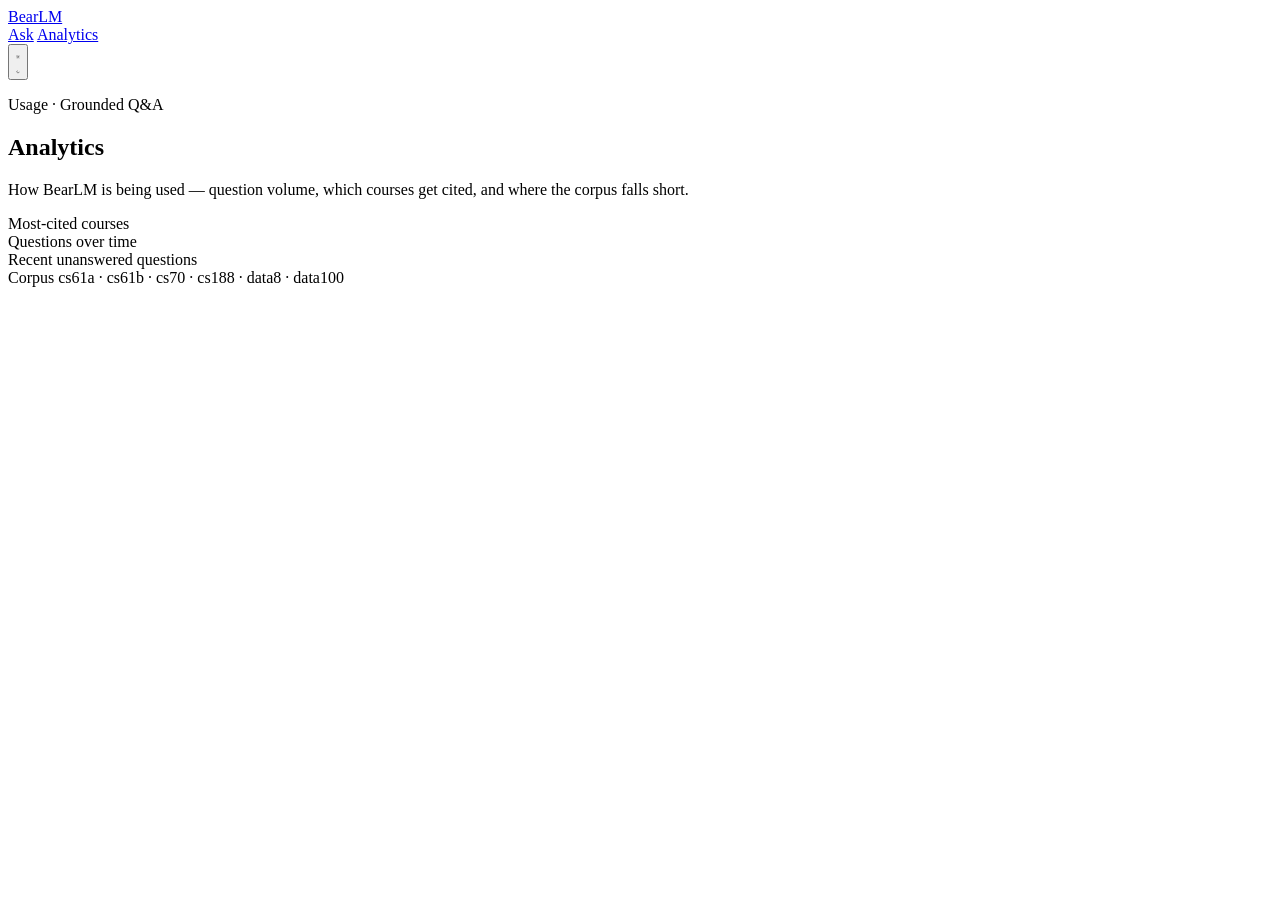
==== web/analytics.html @ bb0cfcfa "Stages 6-7: FastAPI web app (light/dark UI, LaTeX) + analytics; drop Streamlit - Replace the Streaml" ====
<!DOCTYPE html>
<html lang="en" data-theme="light">
<head>
  <meta charset="UTF-8" />
  <meta name="viewport" content="width=device-width, initial-scale=1.0" />
  <title>BearLM — Analytics</title>
  <meta name="description" content="Usage analytics for BearLM: questions over time, most-cited courses, and coverage gaps." />
  <link rel="icon" href="data:image/svg+xml,<svg xmlns='http://www.w3.org/2000/svg' viewBox='0 0 100 100'><text y='.9em' font-size='90'>🐻</text></svg>" />

  <script>
    (function () {
      try {
        var saved = localStorage.getItem('bearlm-theme');
        var prefersDark = window.matchMedia('(prefers-color-scheme: dark)').matches;
        document.documentElement.setAttribute('data-theme', saved || (prefersDark ? 'dark' : 'light'));
      } catch (e) {}
    })();
  </script>

  <link rel="preconnect" href="https://fonts.googleapis.com" />
  <link rel="preconnect" href="https://fonts.gstatic.com" crossorigin />
  <link href="https://fonts.googleapis.com/css2?family=Space+Grotesk:wght@400;500;700&family=Inter:wght@400;500;600&family=Space+Mono:wght@400;700&display=swap" rel="stylesheet" />
  <link rel="stylesheet" href="/static/styles.css" />
</head>
<body>
  <header class="topbar">
    <div class="wrap topbar-inner">
      <div class="topbar-left">
        <a class="wordmark" href="/">BearLM</a>
        <nav class="nav">
          <a href="/" class="nav-link">Ask</a>
          <a href="/analytics" class="nav-link is-active">Analytics</a>
        </nav>
      </div>
      <button class="toggle" id="themeToggle" type="button" aria-label="Toggle light and dark mode">
        <svg class="icon icon-sun" viewBox="0 0 24 24" fill="none" stroke="currentColor" stroke-width="1.6" stroke-linecap="round" stroke-linejoin="round" aria-hidden="true">
          <circle cx="12" cy="12" r="4.2"></circle>
          <path d="M12 2.5v2M12 19.5v2M4.2 4.2l1.4 1.4M18.4 18.4l1.4 1.4M2.5 12h2M19.5 12h2M4.2 19.8l1.4-1.4M18.4 5.6l1.4-1.4"></path>
        </svg>
        <svg class="icon icon-moon" viewBox="0 0 24 24" fill="none" stroke="currentColor" stroke-width="1.6" stroke-linecap="round" stroke-linejoin="round" aria-hidden="true">
          <path d="M20 14.5A8 8 0 1 1 9.5 4a6.4 6.4 0 0 0 10.5 10.5z"></path>
        </svg>
      </button>
    </div>
  </header>

  <main class="wrap analytics">
    <section class="page-head">
      <p class="kicker">Usage · Grounded Q&amp;A</p>
      <h1 class="page-title">Analytics</h1>
      <p class="subhead">How BearLM is being used — question volume, which courses get cited, and where the corpus falls short.</p>
    </section>

    <section id="tiles" class="tiles"></section>

    <section class="panel">
      <div class="card-label">Most-cited courses</div>
      <div id="courseChart" class="chart"></div>
    </section>

    <section class="panel">
      <div class="card-label">Questions over time</div>
      <div id="dayChart" class="chart"></div>
    </section>

    <section class="panel">
      <div class="card-label">Recent unanswered questions</div>
      <div id="unanswered" class="unanswered"></div>
    </section>
  </main>

  <footer class="footer wrap">
    <span class="mono">Corpus</span> <span id="corpusList">cs61a · cs61b · cs70 · cs188 · data8 · data100</span>
  </footer>

  <script src="/static/analytics.js" defer></script>
</body>
</html>
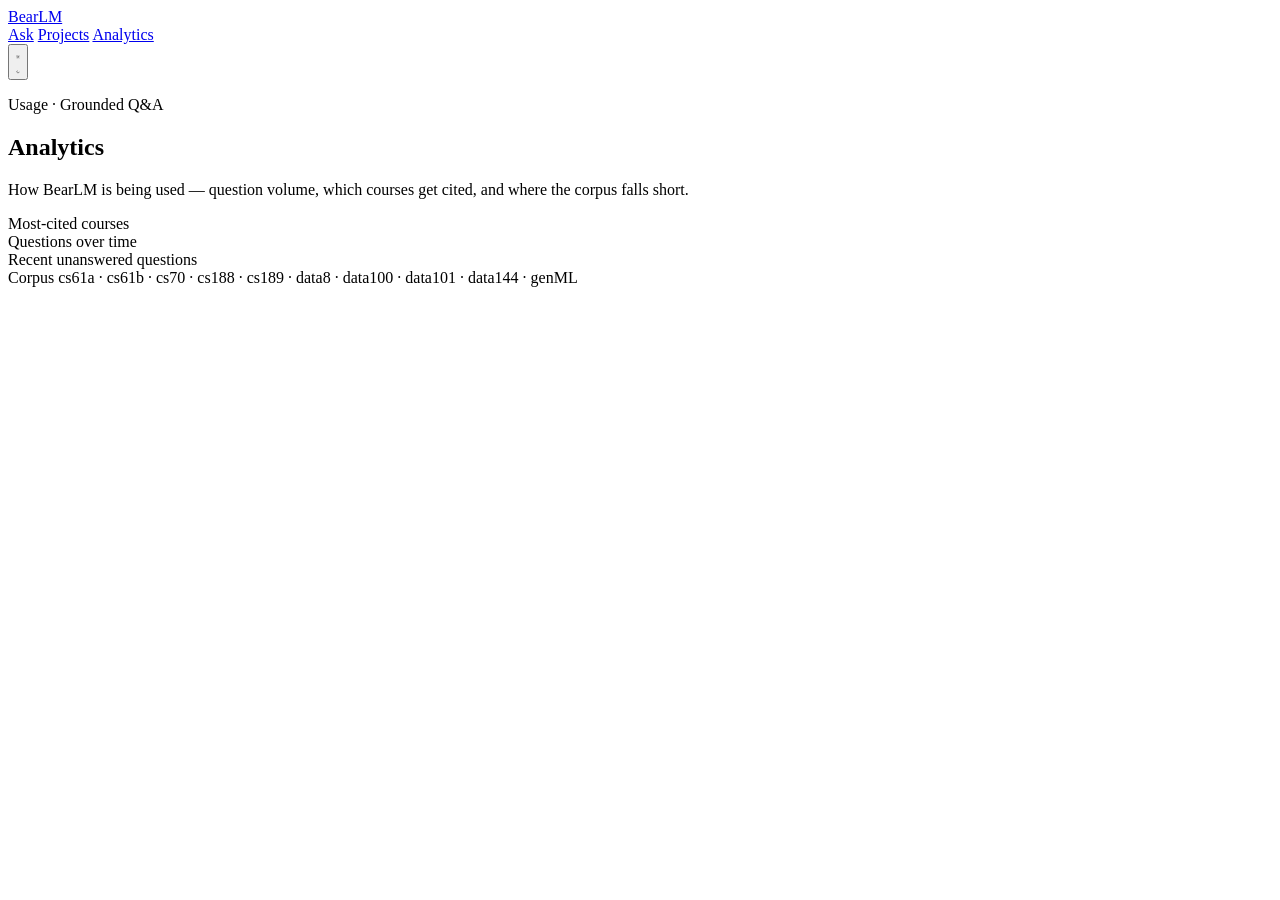
==== commit 36f3b36e: "Local analytics: SQLite logs, most-asked area, practice questions Replace the Atlas-only analytics w" ====
--- a/web/analytics.html
+++ b/web/analytics.html
@@ -29,6 +29,7 @@
         <a class="wordmark" href="/">BearLM</a>
         <nav class="nav">
           <a href="/" class="nav-link">Ask</a>
+          <a href="/projects" class="nav-link">Projects</a>
           <a href="/analytics" class="nav-link is-active">Analytics</a>
         </nav>
       </div>
@@ -53,6 +54,18 @@
 
     <section id="tiles" class="tiles"></section>
 
+    <section class="panel focus-panel" id="focusPanel" hidden>
+      <div class="card-label">Needs the most help</div>
+      <div class="focus-inner">
+        <div class="focus-text">
+          <div class="focus-course" id="focusCourse">—</div>
+          <div class="focus-sub" id="focusSub"></div>
+        </div>
+        <button class="btn-solid focus-btn" id="practiceBtn" type="button">Generate practice questions</button>
+      </div>
+      <div class="practice" id="practice"></div>
+    </section>
+
     <section class="panel">
       <div class="card-label">Most-cited courses</div>
       <div id="courseChart" class="chart"></div>
@@ -70,7 +83,7 @@
   </main>
 
   <footer class="footer wrap">
-    <span class="mono">Corpus</span> <span id="corpusList">cs61a · cs61b · cs70 · cs188 · data8 · data100</span>
+    <span class="mono">Corpus</span> <span id="corpusList">cs61a · cs61b · cs70 · cs188 · cs189 · data8 · data100 · data101 · data144 · genML</span>
   </footer>
 
   <script src="/static/analytics.js" defer></script>
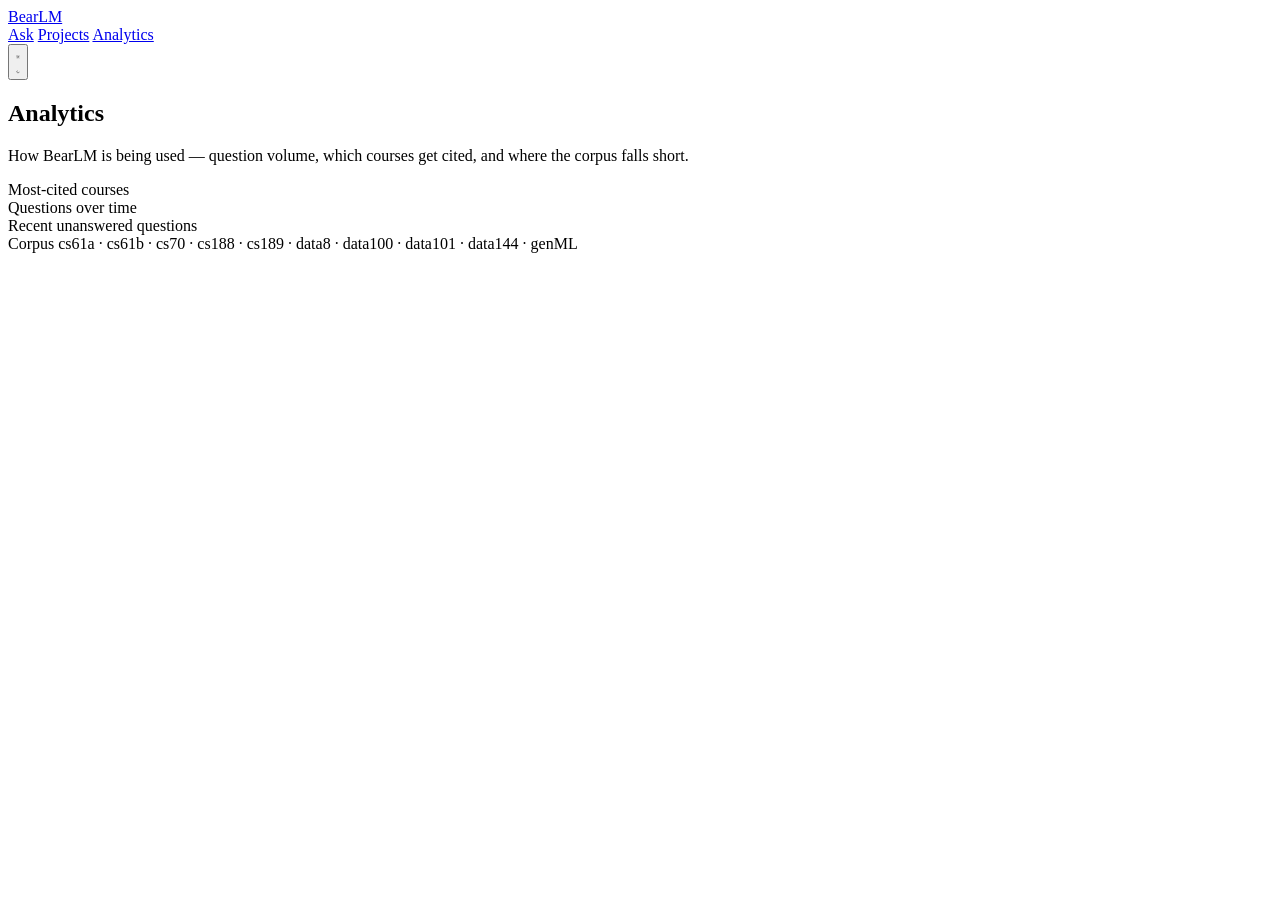
==== commit a34b7ef1: "Redesign frontend with Berkeley night theme Dark-first #192841 base with California Gold as the acti" ====
--- a/web/analytics.html
+++ b/web/analytics.html
@@ -1,5 +1,5 @@
 <!DOCTYPE html>
-<html lang="en" data-theme="light">
+<html lang="en" data-theme="dark">
 <head>
   <meta charset="UTF-8" />
   <meta name="viewport" content="width=device-width, initial-scale=1.0" />
@@ -11,16 +11,15 @@
     (function () {
       try {
         var saved = localStorage.getItem('bearlm-theme');
-        var prefersDark = window.matchMedia('(prefers-color-scheme: dark)').matches;
-        document.documentElement.setAttribute('data-theme', saved || (prefersDark ? 'dark' : 'light'));
+        document.documentElement.setAttribute('data-theme', saved || 'dark');
       } catch (e) {}
     })();
   </script>
 
   <link rel="preconnect" href="https://fonts.googleapis.com" />
   <link rel="preconnect" href="https://fonts.gstatic.com" crossorigin />
-  <link href="https://fonts.googleapis.com/css2?family=Space+Grotesk:wght@400;500;700&family=Inter:wght@400;500;600&family=Space+Mono:wght@400;700&display=swap" rel="stylesheet" />
-  <link rel="stylesheet" href="/static/styles.css" />
+  <link href="https://fonts.googleapis.com/css2?family=Sora:wght@500;600;700&family=Figtree:wght@400;500;600;700&family=JetBrains+Mono:wght@400;500&display=swap" rel="stylesheet" />
+  <link rel="stylesheet" href="/static/styles.css?v=3" />
 </head>
 <body>
   <header class="topbar">
@@ -47,7 +46,6 @@
 
   <main class="wrap analytics">
     <section class="page-head">
-      <p class="kicker">Usage · Grounded Q&amp;A</p>
       <h1 class="page-title">Analytics</h1>
       <p class="subhead">How BearLM is being used — question volume, which courses get cited, and where the corpus falls short.</p>
     </section>
@@ -86,6 +84,6 @@
     <span class="mono">Corpus</span> <span id="corpusList">cs61a · cs61b · cs70 · cs188 · cs189 · data8 · data100 · data101 · data144 · genML</span>
   </footer>
 
-  <script src="/static/analytics.js" defer></script>
+  <script src="/static/analytics.js?v=3" defer></script>
 </body>
 </html>
